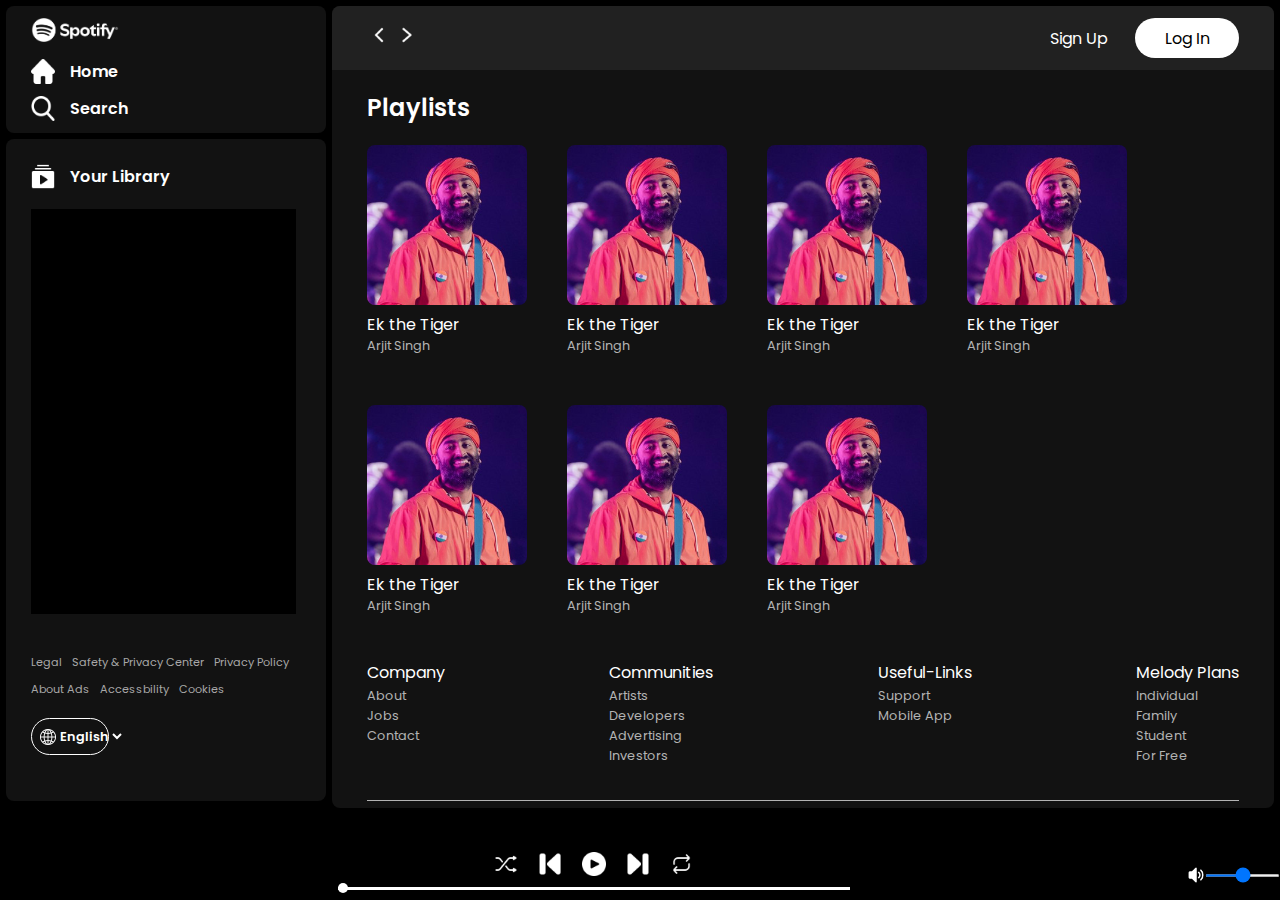
==== index.html @ 13cd9d47 "main" ====
<!DOCTYPE html>
<html lang="en">

<head>
    <meta charset="UTF-8">
    <meta name="viewport" content="width=device-width, initial-scale=1.0">
    <title>Melody - Stream. Discover. Enjoy.</title>
    <link rel="stylesheet" href="style.css">
    <link rel="stylesheet" href="css/utility.css">
    <link rel="stylesheet" href="css/scrollbar.css">

</head>

<body>
    <div class="container">

        <div class="left-box">
            <div class="nav">
                <div class="logo">
                    <img src="Assest img/logo/Spotify_Full_Logo_RGB_White.png" alt="Spotify">
                </div>
                <div class="home flex">
                    <img class="logo-width" src="Assest img/logo/home.png" alt="Home">
                    <a class="col-white ahref bd" href="Assest img/logo/home.png">Home</a>
                </div>
                <div class="search flex">
                    <img class="logo-width" src="Assest img/logo/search.png" alt="Search">
                    <a class="col-white ahref bd" href="Assest img/logo/magnifying-glass.png">Search</a>
                </div>
            </div>

            <div class="music-lib">
                <div class="lib flex">
                    <img class="logo-width" src="Assest img/logo/music-and-multimedia (1).png" alt="music and media">
                    <p class="bd"> Your Library</p>
                </div>

                <div class="play-lib scrollbar">
                    <ul>

                        <!-- Songs List  -->

                    </ul>
                </div>

                <div class="footbar">
                    <div class="footer">
                        <a class="ahref" href="#">Legal</a>
                        <a class="ahref" href="#">Safety & Privacy Center</a>
                        <a class="ahref" href="#">Privacy Policy</a>
                        <a class="ahref" href="#">About Ads</a>
                        <a class="ahref" href="#">Accessbility</a>
                        <a class="ahref" href="#">Cookies</a>
                    </div>

                    <div class="lang">
                        <img src="Assest img/logo/global.png" alt="">
                        <select class="bd" name="lang" id="lang-opt">
                            <option value="English">English</option>
                            <option value="Hindi">Hindi</option>
                        </select>
                    </div>
                </div>
            </div>

        </div>

        <div class="right-box">
            <div class="nav-bar">
                <div class="nav-left">
                    <a href=""><img class="logo-width arrow" src="Assest img/logo/left-arrow.png" alt="left-arrow"></a>
                    <a href=""><img class="logo-width arrow" src="Assest img/logo/next-arrow.png" alt="next-arrow"></a>
                    <a href=""><img width="30" class="hamburger" src="Assest img/logo/hamburger.png" alt="next"></a>
                </div>
                <div class="acc">
                    <button class="signup">Sign Up</button>
                    <button class="login">Log In</button>
                </div>
            </div>

            <div class="main scrollbar">
                <p class="bd lar-fs playlist">Playlists</p>
                <div class="main-box">
                    <div class="card">
                        <img class="card-img"
                            src="Assest img/album profile img/ab676161000051740261696c5df3be99da6ed3f3.jpg"
                            alt="arjit singh">
                        <p>Ek the Tiger</p>
                        <p class="small-fs grey">Arjit Singh</p>
                        <img class="play" width="50px" src="playbtn.svg" alt="playbtn">
                    </div>

                    <!-- <div class="playbtn">
                                <img width="50px" src="playbtn.svg" alt="playbtn">
                    </div> -->

                    <div class="card">
                        <img class="card-img"
                            src="Assest img/album profile img/ab676161000051740261696c5df3be99da6ed3f3.jpg"
                            alt="arjit singh">
                        <p>Ek the Tiger</p>
                        <p class="small-fs grey">Arjit Singh</p>
                        <img class="play" width="50px" src="playbtn.svg" alt="playbtn">
                    </div>

                    <div class="card">
                        <img class="card-img"
                            src="Assest img/album profile img/ab676161000051740261696c5df3be99da6ed3f3.jpg"
                            alt="arjit singh">
                        <p>Ek the Tiger</p>
                        <p class="small-fs grey">Arjit Singh</p>
                        <img class="play" width="50px" src="playbtn.svg" alt="playbtn">
                    </div>

                    <div class="card">
                        <img class="card-img"
                            src="Assest img/album profile img/ab676161000051740261696c5df3be99da6ed3f3.jpg"
                            alt="arjit singh">
                        <p>Ek the Tiger</p>
                        <p class="small-fs grey">Arjit Singh</p>
                        <img class="play" width="50px" src="playbtn.svg" alt="playbtn">
                    </div>

                    <div class="card">
                        <img class="card-img"
                            src="Assest img/album profile img/ab676161000051740261696c5df3be99da6ed3f3.jpg"
                            alt="arjit singh">
                        <p>Ek the Tiger</p>
                        <p class="small-fs grey">Arjit Singh</p>
                        <img class="play" width="50px" src="playbtn.svg" alt="playbtn">
                    </div>

                    <div class="card">
                        <img class="card-img"
                            src="Assest img/album profile img/ab676161000051740261696c5df3be99da6ed3f3.jpg"
                            alt="arjit singh">
                        <p>Ek the Tiger</p>
                        <p class="small-fs grey">Arjit Singh</p>
                        <img class="play" width="50px" src="playbtn.svg" alt="playbtn">
                    </div>

                    <div class="card">
                        <img class="card-img"
                            src="Assest img/album profile img/ab676161000051740261696c5df3be99da6ed3f3.jpg"
                            alt="arjit singh">
                        <p>Ek the Tiger</p>
                        <p class="small-fs grey">Arjit Singh</p>
                        <img class="play" width="50px" src="playbtn.svg" alt="playbtn">
                    </div>

                </div>




                <div class="right-footer">
                    <div class="right-foot-1">
                        <div class="ft-company">
                            <p>Company</p>
                            <a class="grey small-fs" href="#">About</a>
                            <a class="grey small-fs" href="#">Jobs</a>
                            <a class="grey small-fs" href="#">Contact</a>
                        </div>
                        <div class="ft-communities">
                            <p>Communities</p>
                            <a class="grey small-fs" href="#">Artists</a>
                            <a class="grey small-fs" href="#">Developers</a>
                            <a class="grey small-fs" href="#">Advertising</a>
                            <a class="grey small-fs" href="#">Investors</a>
                        </div>
                        <div class="ft-links">
                            <p>Useful-Links</p>
                            <a class="grey small-fs" href="#">Support</a>
                            <a class="grey small-fs" href="#">Mobile App</a>
                        </div>
                        <div class="ft-plans">
                            <p>Melody Plans</p>
                            <a class="grey small-fs" href="#">Individual</a>
                            <a class="grey small-fs" href="#">Family</a>
                            <a class="grey small-fs" href="#">Student</a>
                            <a class="grey small-fs" href="#">For Free</a>
                        </div>
                    </div>

                    <div class="foot-break"></div>

                    <div class="right-foot-2">
                        <p class="grey small-fs">© 2024 Melody - Stream. Discover. Enjoy.</p>
                        <!-- <div class="foot-social">
                        <a href="#"><img class="logo-width" src="Assest img/social icon/facebook.png" alt="Facebook"></a>
                        <a href="#"><img class="logo-width" src="Assest img/social icon/instagram.png" alt="Instagram"></a>
                        <a href="#"><img class="logo-width" src="Assest img/social icon/twitter.png" alt="Twitter"></a>
                    </div> -->
                    </div>
                </div>

            </div>

        </div>
    </div>

    <div class="playbar">

        <div class="songname"></div>

        <div class="pp-box">
            <div class="playpause">
                <img class="logo-width cr-pt shuffle" src="Assest img/logo/shuffle.png" alt="">
                <img class="logo-width cr-pt back" src="Assest img/logo/back.png" alt="">
                <img class="logo-width cr-pt playbtn" src="Assest img/logo/play-button-white.png" alt="">
                <img class="logo-width cr-pt next" src="Assest img/logo/next A.png" alt="">
                <img class="logo-width cr-pt repeat" src="Assest img/logo/repeat.png" alt="">
            </div>

            <div class="seekbar">
                <div class="circle"></div>
            </div>
        </div>

        <div class="timevol">
            <div class="songtime"></div>
            <div class="volume">
                <img width="18" src="Assest img/logo/medium-volume.png" alt="volume">
                <div class="range">
                    <input type="range" name="volume" id="vol-range">
                </div>
            </div>
        </div>

    </div>

    <script src="script.js"></script>

</body>

</html>
---- style.css ----
@import url('https://fonts.googleapis.com/css2?family=Poppins:ital,wght@0,100;0,200;0,300;0,400;0,500;0,600;0,700;0,800;0,900;1,100;1,200;1,300;1,400;1,500;1,600;1,700;1,800;1,900&display=swap');

:root {
    --a: 0;
}

* {
    margin: 0px;
    padding: 0px;
    box-sizing: border-box;
    color: white;
    font-family: "Poppins", sans-serif;
}

body {
    background-color: rgb(0, 0, 0);
}

.container {
    display: flex;
}

.left-box {
    width: 25vw;
    color: white;
    margin: 6px;
}

.nav {
    border-radius: 8px;
    background-color: #121212;
    padding: 12px 25px;
}

.logo img {
    width: 5.5rem;
}

.home {
    padding: 10px 0px 12px 0px;
}


.music-lib {
    background-color: #121212;
    border-radius: 8px;
    padding: 25px;
    margin-top: 6px;
    height: 73.5vh;
}

.play-lib {
    width: 98%;
    height: 45vh;
    margin: 20px 0px;
    display: flex;
    flex-wrap: wrap;
    padding: 10px 0px;
    overflow: auto;
    overflow-y: scroll;
    background: black;
}

.play-lib ul {
    padding: 0px 15px;
    list-style: none;
    width: 100%;
}

.play-lib li {
    font-size: 0.8rem;
    display: flex;
    justify-content: space-between;
    align-items: center;
    border: 1px solid white;
    padding: 6px 6px;
    border-radius: 5px;
}

.play-lib li div {
    cursor: pointer;
}

.play-lib li img {
    width: 2rem;
    height: 2rem;
    cursor: pointer;
}


.footer {
    display: flex;
    flex-wrap: wrap;
    gap: 10px;
    padding: 20px 0px;
}

.footer a {
    font-size: 0.7rem;
    color: #a7a7a7;
}

.lang {
    display: flex;
    border: 0.5px solid white;
    justify-content: flex-start;
    align-items: center;
    margin-right: 12em;
    padding: 8px;
    border-radius: 30px;
}

.lang select {
    background-color: transparent;
    border: none;
    font-size: 0.8rem;
}

.lang img {
    width: 16px;
}


.right-box {
    width: 75vw;
    /* height: 90.5vh; */
    background-color: #121212;
    color: white;
    margin: 6px 6px 6px 0px;
    border-radius: 8px;
    /* position: relative; */
}

/* design of navigation bar of right container */
.nav-bar {
    background-color: #212121;
    width: 100%;
    height: 4rem;
    border-radius: 8px 8px 0px 0px;
    position: sticky;
    display: flex;
    justify-content: space-between;
    align-items: center;
    padding: 0px 35px;
}

.hamburger {
    display: none;
}

.signup {
    background-color: transparent;
    cursor: pointer;
    height: 2.5rem;
    width: 6.5rem;
    border-radius: 40px;
    border: none;
    font-size: 1rem;
}

.login {
    background-color: white;
    cursor: pointer;
    height: 2.5rem;
    width: 6.5rem;
    color: black;
    border-radius: 40px;
    border: none;
    font-size: 1rem;
}

.acc button:hover {
    font-weight: 600;
    /* color: red; */
}


/* main part of right container */
.main {
    padding: 20px 25px;
    height: 82vh;
    overflow: auto;
}

.main-box {
    display: flex;
    flex-wrap: wrap;
    gap: 20px;
}

.playlist {
    padding-left: 10px;
    margin-bottom: 10px;
}

/* design of card of playlists */
.card {
    height: 240px;
    width: 180px;
    background: transparent;
    padding: 10px;
    border-radius: 8px;
    position: relative;
    overflow: hidden;
}

.card:hover {
    background-color: #312f2f;
    cursor: pointer;
    --a: 1;
    transition: all ease-in 0.25s;
}


.card-img {
    width: 160px;
    height: 160px;
    object-fit: cover;
    border-radius: 8px;
}

/* .playbtn {
    padding: 113px 15px 0px 0px;
    text-align: end;
    height: 240px;
    width: 180px;
    background: rgb(255 255 255 / 5%);;
    border-radius: 8px;
    position: absolute;
} */

.play {
    border-radius: 50%;
    padding: 2px;
    display: flex;
    align-items: center;
    justify-content: center;
    position: absolute;
    bottom: 75px;
    right: 15px;
    opacity: var(--a);
    transition: all .25s ease-out;
}


/* Footer of right container */
.right-footer {
    padding: 25px 10px 0px 10px;
}

.right-foot-1 {
    display: flex;
    justify-content: space-between;
    align-items: baseline;
}

.right-foot-1 div {
    display: flex;
    flex-direction: column;
    gap: 2px;
}

.right-foot-1 a {
    text-decoration: none;
}

.right-foot-1 a:hover {
    text-decoration: underline;
}

.foot-break {
    width: 100%;
    height: 1px;
    background-color: #b3b3b3;
    margin: 35px 0px;
}

.playbar {
    width: 100%;
    height: 60px;
    background-color: rgb(0, 0, 0);
    display: flex;
    justify-content: space-between;
    align-items: center;
    padding: 0px 0px 12px 0px;
    position: fixed;
    bottom: 0;
}

.pp-box {
    display: flex;
    justify-content: center;
}

.playpause {
    display: flex;
    justify-content: center;
    align-items: center;
    gap: 20px;
}

.seekbar {
    width: 40%;
    height: 3px;
    background-color: white;
    position: absolute;
    bottom: 10px;
    cursor: pointer;
}

.circle {
    height: 10px;
    width: 10px;
    border-radius: 50%;
    background: white;
    position: relative;
    bottom: 4px;
    cursor: pointer;
    transition: left .3s;
    left: 0;
}

.timevol {
    display: flex;
    flex-direction: column;
    justify-content: center;
    padding: 14px 0px 0px 0px;
}

.volume {
    display: flex;
    align-items: end;
}

.range input[type="range"] {
    width: 75px;
    height: 3px;
    background: #ddd;
    border-radius: 5px;
    outline: none;
    cursor: pointer;
}


@media only screen and (max-width:600px) {
    .left-box {
        width: 100%;
        height: 100%;
        position: absolute;
        left: -100%;
        background: black;
        z-index: 10;
        padding: 6px;
        margin: 0px;
    }

    .right-box {
        width: 100vw;
        position: relative;
        margin-left: 6px;
    }

    .arrow {
        display: none;
    }

    .hamburger {
        display: block;
    }

    .footer {
        display: flex;
        flex-wrap: wrap;
        gap: 10px;
        padding: 20px 0px;
    }
    
    .footer a {
        font-size: 0.7rem;
        color: #a7a7a7;
    }
    
    .lang {
        display: flex;
        border: 0.5px solid white;
        justify-content: flex-start;
        align-items: center;
        margin-right: 24em;
        padding: 8px;
        border-radius: 30px;
    }
    
    .lang select {
        background-color: transparent;
        border: none;
        font-size: 0.8rem;
    }
    
    .lang img {
        width: 16px;
    }
}

@media only screen and (min-width:601px) and (max-width:1024px) {
    .left-box {
        width: 40vw;
        position: absolute;
        left: -61vh;
        background: black;
        z-index: 10;
        padding-right: 6px;
    }

    .right-box {
        width: 100vw;
        position: relative;
        margin-left: 6px;
    }

    .arrow {
        display: none;
    }

    .hamburger {
        display: block;
    }
}
---- css/utility.css ----
.col-white{
    color: white;
}

.logo-width{
    width: 1.5rem;
}

.ahref{
    text-decoration: none;
}

.flex{
    display: flex;
    gap: 15px;
}

.bd{
    font-weight: 600;
}

.small-fs{
    font-size: 0.8rem;
}

.nor-fs{
    font-size: 1rem;
}

.lar-fs{
    font-size: 1.5rem;
}

.grey{
    color: #b3b3b3;
}

.rt-pd{
    padding: 25px;
}

.cr-pt{
    cursor: pointer;
}

.cr-no{
    cursor: none;
}
---- css/scrollbar.css ----
/* Webkit browsers (Chrome, Safari) */
.scrollbar::-webkit-scrollbar {
    width: 12px;
}

.scrollbar::-webkit-scrollbar-track {
    background: #444; /* Track color */
    border-radius: 10px;
}

.scrollbar::-webkit-scrollbar-thumb {
    background: #888; /* Thumb color */
    border-radius: 10px;
    border: 2px solid #000; /* Border to match the background */
}

.scrollbar::-webkit-scrollbar-thumb:hover {
    background: #555; /* Thumb hover color */
}

/* Firefox */
.scrollbar {
    scrollbar-width: thin;
    scrollbar-color: #888 #444;
}
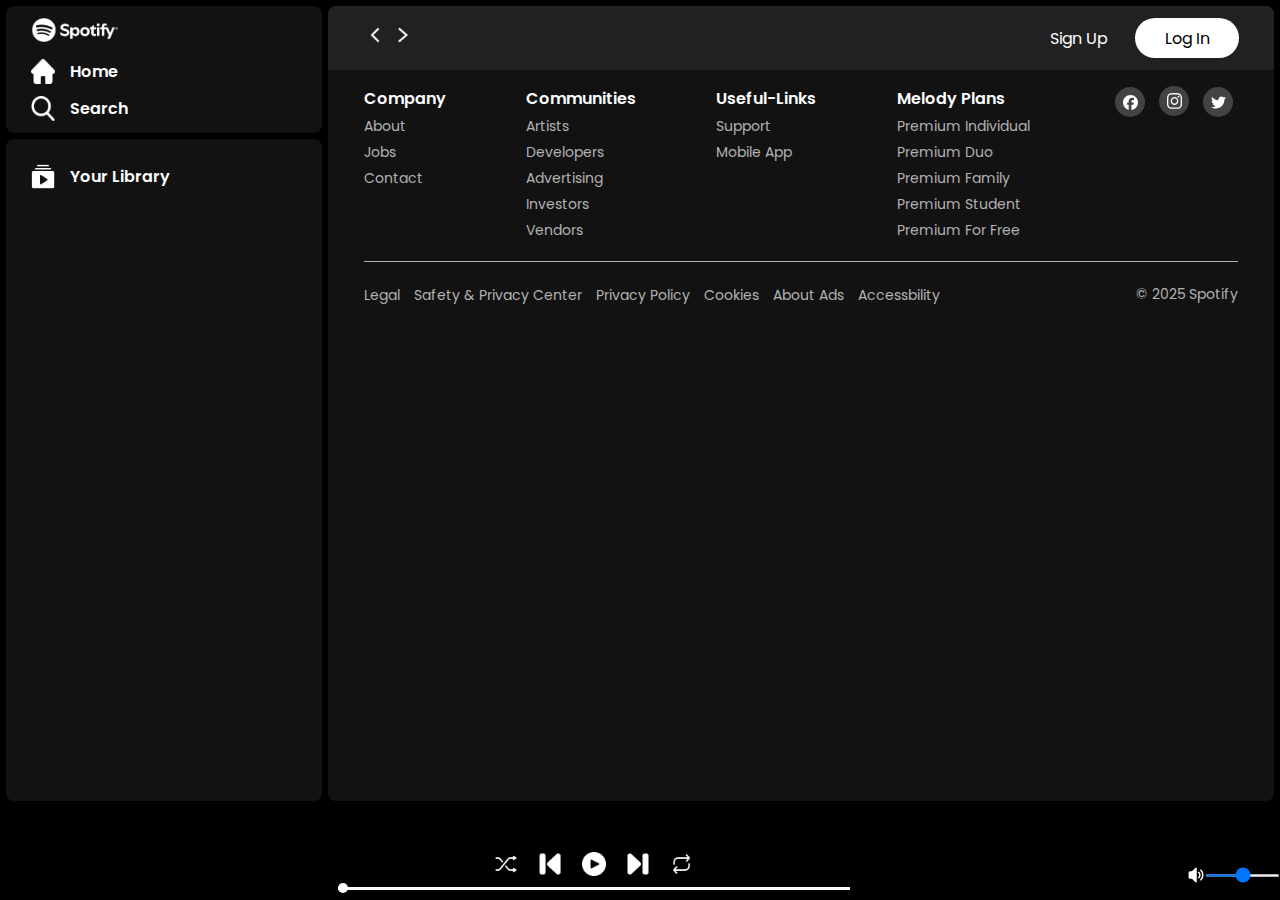
==== commit b976704d: "main" ====
--- a/index.html
+++ b/index.html
@@ -4,8 +4,8 @@
 <head>
     <meta charset="UTF-8">
     <meta name="viewport" content="width=device-width, initial-scale=1.0">
-    <title>Melody - Stream. Discover. Enjoy.</title>
-    <link rel="stylesheet" href="style.css">
+    <title>Spotify - Web Player: Music for everyone</title>
+    <link rel="stylesheet" href="css/index.css">
     <link rel="stylesheet" href="css/utility.css">
     <link rel="stylesheet" href="css/scrollbar.css">
 
@@ -17,60 +17,32 @@
         <div class="left-box">
             <div class="nav">
                 <div class="logo">
-                    <img src="Assest img/logo/Spotify_Full_Logo_RGB_White.png" alt="Spotify">
+                    <img src="assets/icon/Spotify_Full_Logo_RGB_White.png" alt="Spotify">
                 </div>
                 <div class="home flex">
-                    <img class="logo-width" src="Assest img/logo/home.png" alt="Home">
-                    <a class="col-white ahref bd" href="Assest img/logo/home.png">Home</a>
+                    <img class="logo-width" src="assets/icon/home.png" alt="Home">
+                    <a class="col-white ahref bd" href="assets/icon/home.png">Home</a>
                 </div>
                 <div class="search flex">
-                    <img class="logo-width" src="Assest img/logo/search.png" alt="Search">
-                    <a class="col-white ahref bd" href="Assest img/logo/magnifying-glass.png">Search</a>
+                    <img class="logo-width" src="assets/icon/search.png" alt="Search">
+                    <a class="col-white ahref bd" href="assets/icon/magnifying-glass.png">Search</a>
                 </div>
             </div>
 
             <div class="music-lib">
                 <div class="lib flex">
-                    <img class="logo-width" src="Assest img/logo/music-and-multimedia (1).png" alt="music and media">
+                    <img class="logo-width" src="assets/icon/music-and-multimedia (1).png" alt="music and media">
                     <p class="bd"> Your Library</p>
                 </div>
-
-                <div class="play-lib scrollbar">
-                    <ul>
-
-                        <!-- Songs List  -->
-
-                    </ul>
-                </div>
-
-                <div class="footbar">
-                    <div class="footer">
-                        <a class="ahref" href="#">Legal</a>
-                        <a class="ahref" href="#">Safety & Privacy Center</a>
-                        <a class="ahref" href="#">Privacy Policy</a>
-                        <a class="ahref" href="#">About Ads</a>
-                        <a class="ahref" href="#">Accessbility</a>
-                        <a class="ahref" href="#">Cookies</a>
-                    </div>
-
-                    <div class="lang">
-                        <img src="Assest img/logo/global.png" alt="">
-                        <select class="bd" name="lang" id="lang-opt">
-                            <option value="English">English</option>
-                            <option value="Hindi">Hindi</option>
-                        </select>
-                    </div>
-                </div>
             </div>
-
         </div>
 
         <div class="right-box">
             <div class="nav-bar">
                 <div class="nav-left">
-                    <a href=""><img class="logo-width arrow" src="Assest img/logo/left-arrow.png" alt="left-arrow"></a>
-                    <a href=""><img class="logo-width arrow" src="Assest img/logo/next-arrow.png" alt="next-arrow"></a>
-                    <a href=""><img width="30" class="hamburger" src="Assest img/logo/hamburger.png" alt="next"></a>
+                    <a href=""><img class="logo-width arrow" src="assets/icon/left-arrow.png" alt="left-arrow"></a>
+                    <a href=""><img class="logo-width arrow" src="assets/icon/next-arrow.png" alt="next-arrow"></a>
+                    <a href=""><img width="30" class="hamburger" src="assets/icon/hamburger.png" alt="next"></a>
                 </div>
                 <div class="acc">
                     <button class="signup">Sign Up</button>
@@ -78,158 +50,93 @@
                 </div>
             </div>
 
-            <div class="main scrollbar">
-                <p class="bd lar-fs playlist">Playlists</p>
-                <div class="main-box">
-                    <div class="card">
-                        <img class="card-img"
-                            src="Assest img/album profile img/ab676161000051740261696c5df3be99da6ed3f3.jpg"
-                            alt="arjit singh">
-                        <p>Ek the Tiger</p>
-                        <p class="small-fs grey">Arjit Singh</p>
-                        <img class="play" width="50px" src="playbtn.svg" alt="playbtn">
-                    </div>
-
-                    <!-- <div class="playbtn">
-                                <img width="50px" src="playbtn.svg" alt="playbtn">
-                    </div> -->
-
-                    <div class="card">
-                        <img class="card-img"
-                            src="Assest img/album profile img/ab676161000051740261696c5df3be99da6ed3f3.jpg"
-                            alt="arjit singh">
-                        <p>Ek the Tiger</p>
-                        <p class="small-fs grey">Arjit Singh</p>
-                        <img class="play" width="50px" src="playbtn.svg" alt="playbtn">
-                    </div>
-
-                    <div class="card">
-                        <img class="card-img"
-                            src="Assest img/album profile img/ab676161000051740261696c5df3be99da6ed3f3.jpg"
-                            alt="arjit singh">
-                        <p>Ek the Tiger</p>
-                        <p class="small-fs grey">Arjit Singh</p>
-                        <img class="play" width="50px" src="playbtn.svg" alt="playbtn">
-                    </div>
-
-                    <div class="card">
-                        <img class="card-img"
-                            src="Assest img/album profile img/ab676161000051740261696c5df3be99da6ed3f3.jpg"
-                            alt="arjit singh">
-                        <p>Ek the Tiger</p>
-                        <p class="small-fs grey">Arjit Singh</p>
-                        <img class="play" width="50px" src="playbtn.svg" alt="playbtn">
-                    </div>
-
-                    <div class="card">
-                        <img class="card-img"
-                            src="Assest img/album profile img/ab676161000051740261696c5df3be99da6ed3f3.jpg"
-                            alt="arjit singh">
-                        <p>Ek the Tiger</p>
-                        <p class="small-fs grey">Arjit Singh</p>
-                        <img class="play" width="50px" src="playbtn.svg" alt="playbtn">
-                    </div>
-
-                    <div class="card">
-                        <img class="card-img"
-                            src="Assest img/album profile img/ab676161000051740261696c5df3be99da6ed3f3.jpg"
-                            alt="arjit singh">
-                        <p>Ek the Tiger</p>
-                        <p class="small-fs grey">Arjit Singh</p>
-                        <img class="play" width="50px" src="playbtn.svg" alt="playbtn">
-                    </div>
-
-                    <div class="card">
-                        <img class="card-img"
-                            src="Assest img/album profile img/ab676161000051740261696c5df3be99da6ed3f3.jpg"
-                            alt="arjit singh">
-                        <p>Ek the Tiger</p>
-                        <p class="small-fs grey">Arjit Singh</p>
-                        <img class="play" width="50px" src="playbtn.svg" alt="playbtn">
-                    </div>
-
-                </div>
+            <div class="main">
 
 
-
-
-                <div class="right-footer">
-                    <div class="right-foot-1">
-                        <div class="ft-company">
+                <div class="footer-section">
+                    <div class="footbar-1">
+                        <div class="ft-links company">
                             <p>Company</p>
-                            <a class="grey small-fs" href="#">About</a>
-                            <a class="grey small-fs" href="#">Jobs</a>
-                            <a class="grey small-fs" href="#">Contact</a>
+                            <a href="#">About</a>
+                            <a href="#">Jobs</a>
+                            <a href="#">Contact</a>
                         </div>
-                        <div class="ft-communities">
+                        <div class="ft-links communities">
                             <p>Communities</p>
-                            <a class="grey small-fs" href="#">Artists</a>
-                            <a class="grey small-fs" href="#">Developers</a>
-                            <a class="grey small-fs" href="#">Advertising</a>
-                            <a class="grey small-fs" href="#">Investors</a>
+                            <a href="#">Artists</a>
+                            <a href="#">Developers</a>
+                            <a href="#">Advertising</a>
+                            <a href="#">Investors</a>
+                            <a href="#">Vendors</a>
                         </div>
-                        <div class="ft-links">
+                        <div class="ft-links links">
                             <p>Useful-Links</p>
-                            <a class="grey small-fs" href="#">Support</a>
-                            <a class="grey small-fs" href="#">Mobile App</a>
+                            <a href="#">Support</a>
+                            <a href="#">Mobile App</a>
                         </div>
-                        <div class="ft-plans">
+                        <div class="ft-links plans">
                             <p>Melody Plans</p>
-                            <a class="grey small-fs" href="#">Individual</a>
-                            <a class="grey small-fs" href="#">Family</a>
-                            <a class="grey small-fs" href="#">Student</a>
-                            <a class="grey small-fs" href="#">For Free</a>
+                            <a href="#">Premium Individual</a>
+                            <a href="#">Premium Duo</a>
+                            <a href="#">Premium Family</a>
+                            <a href="#">Premium Student</a>
+                            <a href="#">Premium For Free</a>
+                        </div>
+                        <div class="social">
+                            <a href="#"><img class="logo-width" src="assets/social/facebook.svg" alt="Facebook"></a>
+                            <a href="#"><img class="logo-width" src="assets/social/instagram.svg" alt="Instagram"></a>
+                            <a href="#"><img class="logo-width" src="assets/social/twitter.svg" alt="Twitter"></a>
                         </div>
                     </div>
 
                     <div class="foot-break"></div>
 
-                    <div class="right-foot-2">
-                        <p class="grey small-fs">© 2024 Melody - Stream. Discover. Enjoy.</p>
-                        <!-- <div class="foot-social">
-                        <a href="#"><img class="logo-width" src="Assest img/social icon/facebook.png" alt="Facebook"></a>
-                        <a href="#"><img class="logo-width" src="Assest img/social icon/instagram.png" alt="Instagram"></a>
-                        <a href="#"><img class="logo-width" src="Assest img/social icon/twitter.png" alt="Twitter"></a>
-                    </div> -->
+                    <div class="footbar-2">
+                        <div class="footer">
+                            <a href="#">Legal</a>
+                            <a href="#">Safety & Privacy Center</a>
+                            <a href="#">Privacy Policy</a>
+                            <a href="#">Cookies</a>
+                            <a href="#">About Ads</a>
+                            <a href="#">Accessbility</a>
+                        </div>
+                        <p >© 2025 Spotify</p>
                     </div>
-                </div>
-
-            </div>
-
-        </div>
-    </div>
-
-    <div class="playbar">
-
-        <div class="songname"></div>
-
-        <div class="pp-box">
-            <div class="playpause">
-                <img class="logo-width cr-pt shuffle" src="Assest img/logo/shuffle.png" alt="">
-                <img class="logo-width cr-pt back" src="Assest img/logo/back.png" alt="">
-                <img class="logo-width cr-pt playbtn" src="Assest img/logo/play-button-white.png" alt="">
-                <img class="logo-width cr-pt next" src="Assest img/logo/next A.png" alt="">
-                <img class="logo-width cr-pt repeat" src="Assest img/logo/repeat.png" alt="">
-            </div>
-
-            <div class="seekbar">
-                <div class="circle"></div>
-            </div>
-        </div>
-
-        <div class="timevol">
-            <div class="songtime"></div>
-            <div class="volume">
-                <img width="18" src="Assest img/logo/medium-volume.png" alt="volume">
-                <div class="range">
-                    <input type="range" name="volume" id="vol-range">
                 </div>
             </div>
         </div>
 
-    </div>
+        <div class="playbar">
 
-    <script src="script.js"></script>
+            <div class="songname"></div>
+
+            <div class="pp-box">
+                <div class="playpause">
+                    <img class="logo-width cr-pt shuffle" src="assets/icon/shuffle.png" alt="">
+                    <img class="logo-width cr-pt back" src="assets/icon/back.png" alt="">
+                    <img class="logo-width cr-pt playbtn" src="assets/icon/play-button-white.png" alt="">
+                    <img class="logo-width cr-pt next" src="assets/icon/next A.png" alt="">
+                    <img class="logo-width cr-pt repeat" src="assets/icon/repeat.png" alt="">
+                </div>
+
+                <div class="seekbar">
+                    <div class="circle"></div>
+                </div>
+            </div>
+
+            <div class="timevol">
+                <div class="songtime"></div>
+                <div class="volume">
+                    <img width="18" src="assets/icon/medium-volume.png" alt="volume">
+                    <div class="range">
+                        <input type="range" name="volume" id="vol-range">
+                    </div>
+                </div>
+            </div>
+
+        </div>
+
+        <script src="index.js"></script>
 
 </body>
 
--- a/css/index.css
+++ b/css/index.css
@@ -0,0 +1,396 @@
+@import url('https://fonts.googleapis.com/css2?family=Poppins:ital,wght@0,100;0,200;0,300;0,400;0,500;0,600;0,700;0,800;0,900;1,100;1,200;1,300;1,400;1,500;1,600;1,700;1,800;1,900&display=swap');
+
+:root {
+    --a: 0;
+}
+
+* {
+    margin: 0px;
+    padding: 0px;
+    box-sizing: border-box;
+    color: white;
+    font-family: "Poppins", sans-serif;
+}
+
+body {
+    background-color: rgb(0, 0, 0);
+}
+
+.container {
+    display: flex;
+}
+
+.left-box {
+    width: 25vw;
+    color: white;
+    margin: 6px;
+}
+
+.right-box {
+    width: 75vw;
+    /* height: 90.5vh; */
+    background-color: #121212;
+    color: white;
+    margin: 6px 6px 6px 0px;
+    border-radius: 8px;
+    /* position: relative; */
+}
+
+/* design of left side of container */
+.nav {
+    border-radius: 8px;
+    background-color: #121212;
+    padding: 12px 25px;
+}
+
+.logo img {
+    width: 5.5rem;
+}
+
+.home {
+    padding: 10px 0px 12px 0px;
+}
+
+
+.music-lib {
+    background-color: #121212;
+    border-radius: 8px;
+    padding: 25px;
+    margin-top: 6px;
+    height: 73.5vh;
+}
+
+
+/* design of right side of container */
+.nav-bar {
+    background-color: #212121;
+    width: 100%;
+    height: 4rem;
+    border-radius: 8px 8px 0px 0px;
+    display: flex;
+    justify-content: space-between;
+    align-items: center;
+    padding: 0px 35px;
+    position: sticky;
+    top: 0px;
+}
+
+.hamburger {
+    display: none;
+}
+
+.signup {
+    background-color: transparent;
+    cursor: pointer;
+    height: 2.5rem;
+    width: 6.5rem;
+    border-radius: 40px;
+    border: none;
+    font-size: 1rem;
+}
+
+.login {
+    background-color: white;
+    cursor: pointer;
+    height: 2.5rem;
+    width: 6.5rem;
+    color: black;
+    border-radius: 40px;
+    border: none;
+    font-size: 1rem;
+}
+
+.acc button:hover {
+    font-weight: 600;
+    /* color: red; */
+}
+
+
+.main {
+    overflow: auto;
+    padding: 16px 36px;
+}
+
+.main-box {
+    display: flex;
+    flex-wrap: wrap;
+    gap: 20px;
+}
+
+.playlist {
+    padding-left: 10px;
+    margin-bottom: 10px;
+}
+
+/* design of card of playlists */
+.card {
+    height: 240px;
+    width: 180px;
+    background: transparent;
+    padding: 10px;
+    border-radius: 8px;
+    position: relative;
+    overflow: hidden;
+}
+
+.card:hover {
+    background-color: #312f2f;
+    cursor: pointer;
+    --a: 1;
+    transition: all ease-in 0.25s;
+}
+
+
+.card-img {
+    width: 160px;
+    height: 160px;
+    object-fit: cover;
+    border-radius: 8px;
+}
+
+/* .playbtn {
+    padding: 113px 15px 0px 0px;
+    text-align: end;
+    height: 240px;
+    width: 180px;
+    background: rgb(255 255 255 / 5%);;
+    border-radius: 8px;
+    position: absolute;
+} */
+
+.play {
+    border-radius: 50%;
+    padding: 2px;
+    display: flex;
+    align-items: center;
+    justify-content: center;
+    position: absolute;
+    bottom: 75px;
+    right: 15px;
+    opacity: var(--a);
+    transition: all .25s ease-out;
+}
+
+
+/* Footer of right container */
+.footer-section{
+    display: flex;
+    flex-direction: column;
+    justify-content: space-evenly;
+}
+
+.footbar-1{
+    display: flex;
+    justify-content: space-between;
+}
+
+.ft-links{
+    display: flex;
+    flex-direction: column;
+    gap: 5px;
+}
+
+.ft-links p{
+    font-size: 1rem;
+    font-weight: 600;
+}
+
+.ft-links a{
+    text-decoration: none;
+    font-size: 14px;
+    color: #b3b3b3;
+}
+
+.social a {
+    display: inline-flex;
+    justify-content: center;
+    align-items: center;
+    width: 30px;  
+    height: 30px; 
+    background-color:#434343 ; 
+    border-radius: 50%; 
+    margin: 0 5px; 
+}
+
+.social img {
+    width: 50%; 
+    height: auto;
+}
+
+.foot-break{
+    background-color: #b3b3b3;
+    height: 1px;
+    width: 100%;
+    margin: 20px 0px;
+}
+
+.footbar-2{
+    display: flex;
+    justify-content: space-between;
+    align-items: center;
+}
+
+.footbar-2 a{
+    color: #b3b3b3;
+    text-decoration: none;
+    font-size: 14px;
+    margin-right: 10px;
+}
+
+.footbar-2 p{
+    color: #b3b3b3;
+    text-decoration: none;
+    font-size: 14px;
+}
+
+/* design of playbar */
+.playbar {
+    width: 100%;
+    height: 60px;
+    background-color: rgb(0, 0, 0);
+    display: flex;
+    justify-content: space-between;
+    align-items: center;
+    padding: 0px 0px 12px 0px;
+    position: fixed;
+    bottom: 0;
+}
+
+.pp-box {
+    display: flex;
+    justify-content: center;
+}
+
+.playpause {
+    display: flex;
+    justify-content: center;
+    align-items: center;
+    gap: 20px;
+}
+
+.seekbar {
+    width: 40%;
+    height: 3px;
+    background-color: white;
+    position: absolute;
+    bottom: 10px;
+    cursor: pointer;
+}
+
+.circle {
+    height: 10px;
+    width: 10px;
+    border-radius: 50%;
+    background: white;
+    position: relative;
+    bottom: 4px;
+    cursor: pointer;
+    transition: left .3s;
+    left: 0;
+}
+
+.timevol {
+    display: flex;
+    flex-direction: column;
+    justify-content: center;
+    padding: 14px 0px 0px 0px;
+}
+
+.volume {
+    display: flex;
+    align-items: end;
+}
+
+.range input[type="range"] {
+    width: 75px;
+    height: 3px;
+    background: #ddd;
+    border-radius: 5px;
+    outline: none;
+    cursor: pointer;
+}
+
+/* for responsive design */
+@media only screen and (max-width:600px) {
+    .left-box {
+        width: 100%;
+        height: 100%;
+        position: absolute;
+        left: -100%;
+        background: black;
+        z-index: 10;
+        padding: 6px;
+        margin: 0px;
+    }
+
+    .right-box {
+        width: 100vw;
+        position: relative;
+        margin-left: 6px;
+    }
+
+    .arrow {
+        display: none;
+    }
+
+    .hamburger {
+        display: block;
+    }
+
+    .footer {
+        display: flex;
+        flex-wrap: wrap;
+        gap: 10px;
+        padding: 20px 0px;
+    }
+    
+    .footer a {
+        font-size: 0.7rem;
+        color: #a7a7a7;
+    }
+    
+    .lang {
+        display: flex;
+        border: 0.5px solid white;
+        justify-content: flex-start;
+        align-items: center;
+        margin-right: 24em;
+        padding: 8px;
+        border-radius: 30px;
+    }
+    
+    .lang select {
+        background-color: transparent;
+        border: none;
+        font-size: 0.8rem;
+    }
+    
+    .lang img {
+        width: 16px;
+    }
+}
+
+@media only screen and (min-width:601px) and (max-width:1024px) {
+    .left-box {
+        width: 40vw;
+        position: absolute;
+        left: -61vh;
+        background: black;
+        z-index: 10;
+        padding-right: 6px;
+    }
+
+    .right-box {
+        width: 100vw;
+        position: relative;
+        margin-left: 6px;
+    }
+
+    .arrow {
+        display: none;
+    }
+
+    .hamburger {
+        display: block;
+    }
+}--- a/css/utility.css
+++ b/css/utility.css
@@ -19,18 +19,6 @@
     font-weight: 600;
 }
 
-.small-fs{
-    font-size: 0.8rem;
-}
-
-.nor-fs{
-    font-size: 1rem;
-}
-
-.lar-fs{
-    font-size: 1.5rem;
-}
-
 .grey{
     color: #b3b3b3;
 }
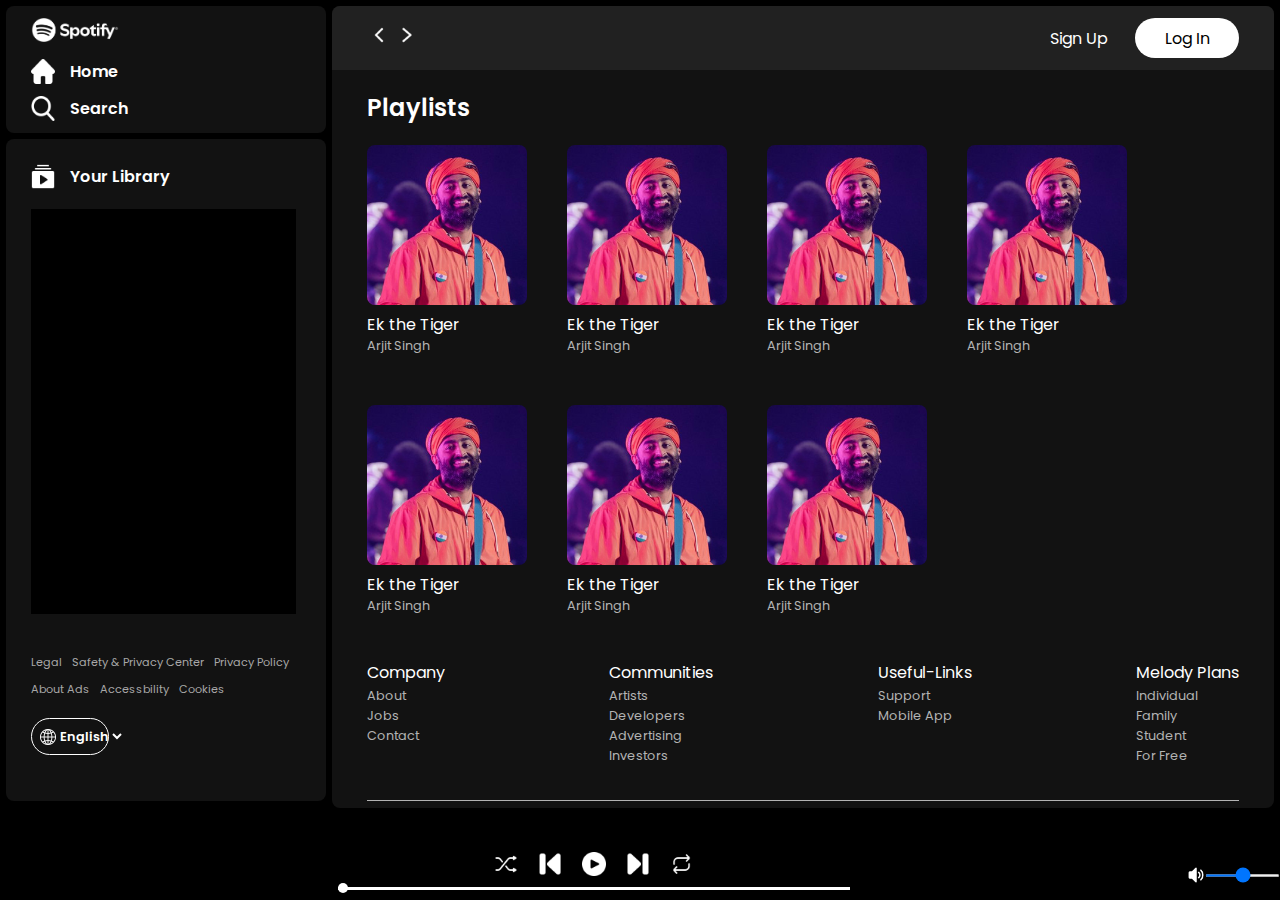
==== commit 1ccef538: "main" ====
--- a/index.html
+++ b/index.html
@@ -4,8 +4,8 @@
 <head>
     <meta charset="UTF-8">
     <meta name="viewport" content="width=device-width, initial-scale=1.0">
-    <title>Spotify - Web Player: Music for everyone</title>
-    <link rel="stylesheet" href="css/index.css">
+    <title>Melody - Stream. Discover. Enjoy.</title>
+    <link rel="stylesheet" href="style.css">
     <link rel="stylesheet" href="css/utility.css">
     <link rel="stylesheet" href="css/scrollbar.css">
 
@@ -17,32 +17,60 @@
         <div class="left-box">
             <div class="nav">
                 <div class="logo">
-                    <img src="assets/icon/Spotify_Full_Logo_RGB_White.png" alt="Spotify">
+                    <img src="Assest img/logo/Spotify_Full_Logo_RGB_White.png" alt="Spotify">
                 </div>
                 <div class="home flex">
-                    <img class="logo-width" src="assets/icon/home.png" alt="Home">
-                    <a class="col-white ahref bd" href="assets/icon/home.png">Home</a>
+                    <img class="logo-width" src="Assest img/logo/home.png" alt="Home">
+                    <a class="col-white ahref bd" href="Assest img/logo/home.png">Home</a>
                 </div>
                 <div class="search flex">
-                    <img class="logo-width" src="assets/icon/search.png" alt="Search">
-                    <a class="col-white ahref bd" href="assets/icon/magnifying-glass.png">Search</a>
+                    <img class="logo-width" src="Assest img/logo/search.png" alt="Search">
+                    <a class="col-white ahref bd" href="Assest img/logo/magnifying-glass.png">Search</a>
                 </div>
             </div>
 
             <div class="music-lib">
                 <div class="lib flex">
-                    <img class="logo-width" src="assets/icon/music-and-multimedia (1).png" alt="music and media">
+                    <img class="logo-width" src="Assest img/logo/music-and-multimedia (1).png" alt="music and media">
                     <p class="bd"> Your Library</p>
                 </div>
-            </div>
+
+                <div class="play-lib scrollbar">
+                    <ul>
+
+                        <!-- Songs List  -->
+
+                    </ul>
+                </div>
+
+                <div class="footbar">
+                    <div class="footer">
+                        <a class="ahref" href="#">Legal</a>
+                        <a class="ahref" href="#">Safety & Privacy Center</a>
+                        <a class="ahref" href="#">Privacy Policy</a>
+                        <a class="ahref" href="#">About Ads</a>
+                        <a class="ahref" href="#">Accessbility</a>
+                        <a class="ahref" href="#">Cookies</a>
+                    </div>
+
+                    <div class="lang">
+                        <img src="Assest img/logo/global.png" alt="">
+                        <select class="bd" name="lang" id="lang-opt">
+                            <option value="English">English</option>
+                            <option value="Hindi">Hindi</option>
+                        </select>
+                    </div>
+                </div>
+            </div>
+
         </div>
 
         <div class="right-box">
             <div class="nav-bar">
                 <div class="nav-left">
-                    <a href=""><img class="logo-width arrow" src="assets/icon/left-arrow.png" alt="left-arrow"></a>
-                    <a href=""><img class="logo-width arrow" src="assets/icon/next-arrow.png" alt="next-arrow"></a>
-                    <a href=""><img width="30" class="hamburger" src="assets/icon/hamburger.png" alt="next"></a>
+                    <a href=""><img class="logo-width arrow" src="Assest img/logo/left-arrow.png" alt="left-arrow"></a>
+                    <a href=""><img class="logo-width arrow" src="Assest img/logo/next-arrow.png" alt="next-arrow"></a>
+                    <a href=""><img width="30" class="hamburger" src="Assest img/logo/hamburger.png" alt="next"></a>
                 </div>
                 <div class="acc">
                     <button class="signup">Sign Up</button>
@@ -50,93 +78,158 @@
                 </div>
             </div>
 
-            <div class="main">
-
-
-                <div class="footer-section">
-                    <div class="footbar-1">
-                        <div class="ft-links company">
+            <div class="main scrollbar">
+                <p class="bd lar-fs playlist">Playlists</p>
+                <div class="main-box">
+                    <div class="card">
+                        <img class="card-img"
+                            src="Assest img/album profile img/ab676161000051740261696c5df3be99da6ed3f3.jpg"
+                            alt="arjit singh">
+                        <p>Ek the Tiger</p>
+                        <p class="small-fs grey">Arjit Singh</p>
+                        <img class="play" width="50px" src="playbtn.svg" alt="playbtn">
+                    </div>
+
+                    <!-- <div class="playbtn">
+                                <img width="50px" src="playbtn.svg" alt="playbtn">
+                    </div> -->
+
+                    <div class="card">
+                        <img class="card-img"
+                            src="Assest img/album profile img/ab676161000051740261696c5df3be99da6ed3f3.jpg"
+                            alt="arjit singh">
+                        <p>Ek the Tiger</p>
+                        <p class="small-fs grey">Arjit Singh</p>
+                        <img class="play" width="50px" src="playbtn.svg" alt="playbtn">
+                    </div>
+
+                    <div class="card">
+                        <img class="card-img"
+                            src="Assest img/album profile img/ab676161000051740261696c5df3be99da6ed3f3.jpg"
+                            alt="arjit singh">
+                        <p>Ek the Tiger</p>
+                        <p class="small-fs grey">Arjit Singh</p>
+                        <img class="play" width="50px" src="playbtn.svg" alt="playbtn">
+                    </div>
+
+                    <div class="card">
+                        <img class="card-img"
+                            src="Assest img/album profile img/ab676161000051740261696c5df3be99da6ed3f3.jpg"
+                            alt="arjit singh">
+                        <p>Ek the Tiger</p>
+                        <p class="small-fs grey">Arjit Singh</p>
+                        <img class="play" width="50px" src="playbtn.svg" alt="playbtn">
+                    </div>
+
+                    <div class="card">
+                        <img class="card-img"
+                            src="Assest img/album profile img/ab676161000051740261696c5df3be99da6ed3f3.jpg"
+                            alt="arjit singh">
+                        <p>Ek the Tiger</p>
+                        <p class="small-fs grey">Arjit Singh</p>
+                        <img class="play" width="50px" src="playbtn.svg" alt="playbtn">
+                    </div>
+
+                    <div class="card">
+                        <img class="card-img"
+                            src="Assest img/album profile img/ab676161000051740261696c5df3be99da6ed3f3.jpg"
+                            alt="arjit singh">
+                        <p>Ek the Tiger</p>
+                        <p class="small-fs grey">Arjit Singh</p>
+                        <img class="play" width="50px" src="playbtn.svg" alt="playbtn">
+                    </div>
+
+                    <div class="card">
+                        <img class="card-img"
+                            src="Assest img/album profile img/ab676161000051740261696c5df3be99da6ed3f3.jpg"
+                            alt="arjit singh">
+                        <p>Ek the Tiger</p>
+                        <p class="small-fs grey">Arjit Singh</p>
+                        <img class="play" width="50px" src="playbtn.svg" alt="playbtn">
+                    </div>
+
+                </div>
+
+
+
+
+                <div class="right-footer">
+                    <div class="right-foot-1">
+                        <div class="ft-company">
                             <p>Company</p>
-                            <a href="#">About</a>
-                            <a href="#">Jobs</a>
-                            <a href="#">Contact</a>
-                        </div>
-                        <div class="ft-links communities">
+                            <a class="grey small-fs" href="#">About</a>
+                            <a class="grey small-fs" href="#">Jobs</a>
+                            <a class="grey small-fs" href="#">Contact</a>
+                        </div>
+                        <div class="ft-communities">
                             <p>Communities</p>
-                            <a href="#">Artists</a>
-                            <a href="#">Developers</a>
-                            <a href="#">Advertising</a>
-                            <a href="#">Investors</a>
-                            <a href="#">Vendors</a>
-                        </div>
-                        <div class="ft-links links">
+                            <a class="grey small-fs" href="#">Artists</a>
+                            <a class="grey small-fs" href="#">Developers</a>
+                            <a class="grey small-fs" href="#">Advertising</a>
+                            <a class="grey small-fs" href="#">Investors</a>
+                        </div>
+                        <div class="ft-links">
                             <p>Useful-Links</p>
-                            <a href="#">Support</a>
-                            <a href="#">Mobile App</a>
-                        </div>
-                        <div class="ft-links plans">
+                            <a class="grey small-fs" href="#">Support</a>
+                            <a class="grey small-fs" href="#">Mobile App</a>
+                        </div>
+                        <div class="ft-plans">
                             <p>Melody Plans</p>
-                            <a href="#">Premium Individual</a>
-                            <a href="#">Premium Duo</a>
-                            <a href="#">Premium Family</a>
-                            <a href="#">Premium Student</a>
-                            <a href="#">Premium For Free</a>
-                        </div>
-                        <div class="social">
-                            <a href="#"><img class="logo-width" src="assets/social/facebook.svg" alt="Facebook"></a>
-                            <a href="#"><img class="logo-width" src="assets/social/instagram.svg" alt="Instagram"></a>
-                            <a href="#"><img class="logo-width" src="assets/social/twitter.svg" alt="Twitter"></a>
+                            <a class="grey small-fs" href="#">Individual</a>
+                            <a class="grey small-fs" href="#">Family</a>
+                            <a class="grey small-fs" href="#">Student</a>
+                            <a class="grey small-fs" href="#">For Free</a>
                         </div>
                     </div>
 
                     <div class="foot-break"></div>
 
-                    <div class="footbar-2">
-                        <div class="footer">
-                            <a href="#">Legal</a>
-                            <a href="#">Safety & Privacy Center</a>
-                            <a href="#">Privacy Policy</a>
-                            <a href="#">Cookies</a>
-                            <a href="#">About Ads</a>
-                            <a href="#">Accessbility</a>
-                        </div>
-                        <p >© 2025 Spotify</p>
-                    </div>
-                </div>
-            </div>
-        </div>
-
-        <div class="playbar">
-
-            <div class="songname"></div>
-
-            <div class="pp-box">
-                <div class="playpause">
-                    <img class="logo-width cr-pt shuffle" src="assets/icon/shuffle.png" alt="">
-                    <img class="logo-width cr-pt back" src="assets/icon/back.png" alt="">
-                    <img class="logo-width cr-pt playbtn" src="assets/icon/play-button-white.png" alt="">
-                    <img class="logo-width cr-pt next" src="assets/icon/next A.png" alt="">
-                    <img class="logo-width cr-pt repeat" src="assets/icon/repeat.png" alt="">
-                </div>
-
-                <div class="seekbar">
-                    <div class="circle"></div>
-                </div>
-            </div>
-
-            <div class="timevol">
-                <div class="songtime"></div>
-                <div class="volume">
-                    <img width="18" src="assets/icon/medium-volume.png" alt="volume">
-                    <div class="range">
-                        <input type="range" name="volume" id="vol-range">
-                    </div>
-                </div>
-            </div>
-
-        </div>
-
-        <script src="index.js"></script>
+                    <div class="right-foot-2">
+                        <p class="grey small-fs">© 2024 Melody - Stream. Discover. Enjoy.</p>
+                        <!-- <div class="foot-social">
+                        <a href="#"><img class="logo-width" src="Assest img/social icon/facebook.png" alt="Facebook"></a>
+                        <a href="#"><img class="logo-width" src="Assest img/social icon/instagram.png" alt="Instagram"></a>
+                        <a href="#"><img class="logo-width" src="Assest img/social icon/twitter.png" alt="Twitter"></a>
+                    </div> -->
+                    </div>
+                </div>
+
+            </div>
+
+        </div>
+    </div>
+
+    <div class="playbar">
+
+        <div class="songname"></div>
+
+        <div class="pp-box">
+            <div class="playpause">
+                <img class="logo-width cr-pt shuffle" src="Assest img/logo/shuffle.png" alt="">
+                <img class="logo-width cr-pt back" src="Assest img/logo/back.png" alt="">
+                <img class="logo-width cr-pt playbtn" src="Assest img/logo/play-button-white.png" alt="">
+                <img class="logo-width cr-pt next" src="Assest img/logo/next A.png" alt="">
+                <img class="logo-width cr-pt repeat" src="Assest img/logo/repeat.png" alt="">
+            </div>
+
+            <div class="seekbar">
+                <div class="circle"></div>
+            </div>
+        </div>
+
+        <div class="timevol">
+            <div class="songtime"></div>
+            <div class="volume">
+                <img width="18" src="Assest img/logo/medium-volume.png" alt="volume">
+                <div class="range">
+                    <input type="range" name="volume" id="vol-range">
+                </div>
+            </div>
+        </div>
+
+    </div>
+
+    <script src="script.js"></script>
 
 </body>
 
--- a/style.css
+++ b/style.css
@@ -0,0 +1,427 @@
+@import url('https://fonts.googleapis.com/css2?family=Poppins:ital,wght@0,100;0,200;0,300;0,400;0,500;0,600;0,700;0,800;0,900;1,100;1,200;1,300;1,400;1,500;1,600;1,700;1,800;1,900&display=swap');
+
+:root {
+    --a: 0;
+}
+
+* {
+    margin: 0px;
+    padding: 0px;
+    box-sizing: border-box;
+    color: white;
+    font-family: "Poppins", sans-serif;
+}
+
+body {
+    background-color: rgb(0, 0, 0);
+}
+
+.container {
+    display: flex;
+}
+
+.left-box {
+    width: 25vw;
+    color: white;
+    margin: 6px;
+}
+
+.nav {
+    border-radius: 8px;
+    background-color: #121212;
+    padding: 12px 25px;
+}
+
+.logo img {
+    width: 5.5rem;
+}
+
+.home {
+    padding: 10px 0px 12px 0px;
+}
+
+
+.music-lib {
+    background-color: #121212;
+    border-radius: 8px;
+    padding: 25px;
+    margin-top: 6px;
+    height: 73.5vh;
+}
+
+.play-lib {
+    width: 98%;
+    height: 45vh;
+    margin: 20px 0px;
+    display: flex;
+    flex-wrap: wrap;
+    padding: 10px 0px;
+    overflow: auto;
+    overflow-y: scroll;
+    background: black;
+}
+
+.play-lib ul {
+    padding: 0px 15px;
+    list-style: none;
+    width: 100%;
+}
+
+.play-lib li {
+    font-size: 0.8rem;
+    display: flex;
+    justify-content: space-between;
+    align-items: center;
+    border: 1px solid white;
+    padding: 6px 6px;
+    border-radius: 5px;
+}
+
+.play-lib li div {
+    cursor: pointer;
+}
+
+.play-lib li img {
+    width: 2rem;
+    height: 2rem;
+    cursor: pointer;
+}
+
+
+.footer {
+    display: flex;
+    flex-wrap: wrap;
+    gap: 10px;
+    padding: 20px 0px;
+}
+
+.footer a {
+    font-size: 0.7rem;
+    color: #a7a7a7;
+}
+
+.lang {
+    display: flex;
+    border: 0.5px solid white;
+    justify-content: flex-start;
+    align-items: center;
+    margin-right: 12em;
+    padding: 8px;
+    border-radius: 30px;
+}
+
+.lang select {
+    background-color: transparent;
+    border: none;
+    font-size: 0.8rem;
+}
+
+.lang img {
+    width: 16px;
+}
+
+
+.right-box {
+    width: 75vw;
+    /* height: 90.5vh; */
+    background-color: #121212;
+    color: white;
+    margin: 6px 6px 6px 0px;
+    border-radius: 8px;
+    /* position: relative; */
+}
+
+/* design of navigation bar of right container */
+.nav-bar {
+    background-color: #212121;
+    width: 100%;
+    height: 4rem;
+    border-radius: 8px 8px 0px 0px;
+    position: sticky;
+    display: flex;
+    justify-content: space-between;
+    align-items: center;
+    padding: 0px 35px;
+}
+
+.hamburger {
+    display: none;
+}
+
+.signup {
+    background-color: transparent;
+    cursor: pointer;
+    height: 2.5rem;
+    width: 6.5rem;
+    border-radius: 40px;
+    border: none;
+    font-size: 1rem;
+}
+
+.login {
+    background-color: white;
+    cursor: pointer;
+    height: 2.5rem;
+    width: 6.5rem;
+    color: black;
+    border-radius: 40px;
+    border: none;
+    font-size: 1rem;
+}
+
+.acc button:hover {
+    font-weight: 600;
+    /* color: red; */
+}
+
+
+/* main part of right container */
+.main {
+    padding: 20px 25px;
+    height: 82vh;
+    overflow: auto;
+}
+
+.main-box {
+    display: flex;
+    flex-wrap: wrap;
+    gap: 20px;
+}
+
+.playlist {
+    padding-left: 10px;
+    margin-bottom: 10px;
+}
+
+/* design of card of playlists */
+.card {
+    height: 240px;
+    width: 180px;
+    background: transparent;
+    padding: 10px;
+    border-radius: 8px;
+    position: relative;
+    overflow: hidden;
+}
+
+.card:hover {
+    background-color: #312f2f;
+    cursor: pointer;
+    --a: 1;
+    transition: all ease-in 0.25s;
+}
+
+
+.card-img {
+    width: 160px;
+    height: 160px;
+    object-fit: cover;
+    border-radius: 8px;
+}
+
+/* .playbtn {
+    padding: 113px 15px 0px 0px;
+    text-align: end;
+    height: 240px;
+    width: 180px;
+    background: rgb(255 255 255 / 5%);;
+    border-radius: 8px;
+    position: absolute;
+} */
+
+.play {
+    border-radius: 50%;
+    padding: 2px;
+    display: flex;
+    align-items: center;
+    justify-content: center;
+    position: absolute;
+    bottom: 75px;
+    right: 15px;
+    opacity: var(--a);
+    transition: all .25s ease-out;
+}
+
+
+/* Footer of right container */
+.right-footer {
+    padding: 25px 10px 0px 10px;
+}
+
+.right-foot-1 {
+    display: flex;
+    justify-content: space-between;
+    align-items: baseline;
+}
+
+.right-foot-1 div {
+    display: flex;
+    flex-direction: column;
+    gap: 2px;
+}
+
+.right-foot-1 a {
+    text-decoration: none;
+}
+
+.right-foot-1 a:hover {
+    text-decoration: underline;
+}
+
+.foot-break {
+    width: 100%;
+    height: 1px;
+    background-color: #b3b3b3;
+    margin: 35px 0px;
+}
+
+.playbar {
+    width: 100%;
+    height: 60px;
+    background-color: rgb(0, 0, 0);
+    display: flex;
+    justify-content: space-between;
+    align-items: center;
+    padding: 0px 0px 12px 0px;
+    position: fixed;
+    bottom: 0;
+}
+
+.pp-box {
+    display: flex;
+    justify-content: center;
+}
+
+.playpause {
+    display: flex;
+    justify-content: center;
+    align-items: center;
+    gap: 20px;
+}
+
+.seekbar {
+    width: 40%;
+    height: 3px;
+    background-color: white;
+    position: absolute;
+    bottom: 10px;
+    cursor: pointer;
+}
+
+.circle {
+    height: 10px;
+    width: 10px;
+    border-radius: 50%;
+    background: white;
+    position: relative;
+    bottom: 4px;
+    cursor: pointer;
+    transition: left .3s;
+    left: 0;
+}
+
+.timevol {
+    display: flex;
+    flex-direction: column;
+    justify-content: center;
+    padding: 14px 0px 0px 0px;
+}
+
+.volume {
+    display: flex;
+    align-items: end;
+}
+
+.range input[type="range"] {
+    width: 75px;
+    height: 3px;
+    background: #ddd;
+    border-radius: 5px;
+    outline: none;
+    cursor: pointer;
+}
+
+
+@media only screen and (max-width:600px) {
+    .left-box {
+        width: 100%;
+        height: 100%;
+        position: absolute;
+        left: -100%;
+        background: black;
+        z-index: 10;
+        padding: 6px;
+        margin: 0px;
+    }
+
+    .right-box {
+        width: 100vw;
+        position: relative;
+        margin-left: 6px;
+    }
+
+    .arrow {
+        display: none;
+    }
+
+    .hamburger {
+        display: block;
+    }
+
+    .footer {
+        display: flex;
+        flex-wrap: wrap;
+        gap: 10px;
+        padding: 20px 0px;
+    }
+    
+    .footer a {
+        font-size: 0.7rem;
+        color: #a7a7a7;
+    }
+    
+    .lang {
+        display: flex;
+        border: 0.5px solid white;
+        justify-content: flex-start;
+        align-items: center;
+        margin-right: 24em;
+        padding: 8px;
+        border-radius: 30px;
+    }
+    
+    .lang select {
+        background-color: transparent;
+        border: none;
+        font-size: 0.8rem;
+    }
+    
+    .lang img {
+        width: 16px;
+    }
+}
+
+@media only screen and (min-width:601px) and (max-width:1024px) {
+    .left-box {
+        width: 40vw;
+        position: absolute;
+        left: -61vh;
+        background: black;
+        z-index: 10;
+        padding-right: 6px;
+    }
+
+    .right-box {
+        width: 100vw;
+        position: relative;
+        margin-left: 6px;
+    }
+
+    .arrow {
+        display: none;
+    }
+
+    .hamburger {
+        display: block;
+    }
+}--- a/css/utility.css
+++ b/css/utility.css
@@ -19,6 +19,18 @@
     font-weight: 600;
 }
 
+.small-fs{
+    font-size: 0.8rem;
+}
+
+.nor-fs{
+    font-size: 1rem;
+}
+
+.lar-fs{
+    font-size: 1.5rem;
+}
+
 .grey{
     color: #b3b3b3;
 }
